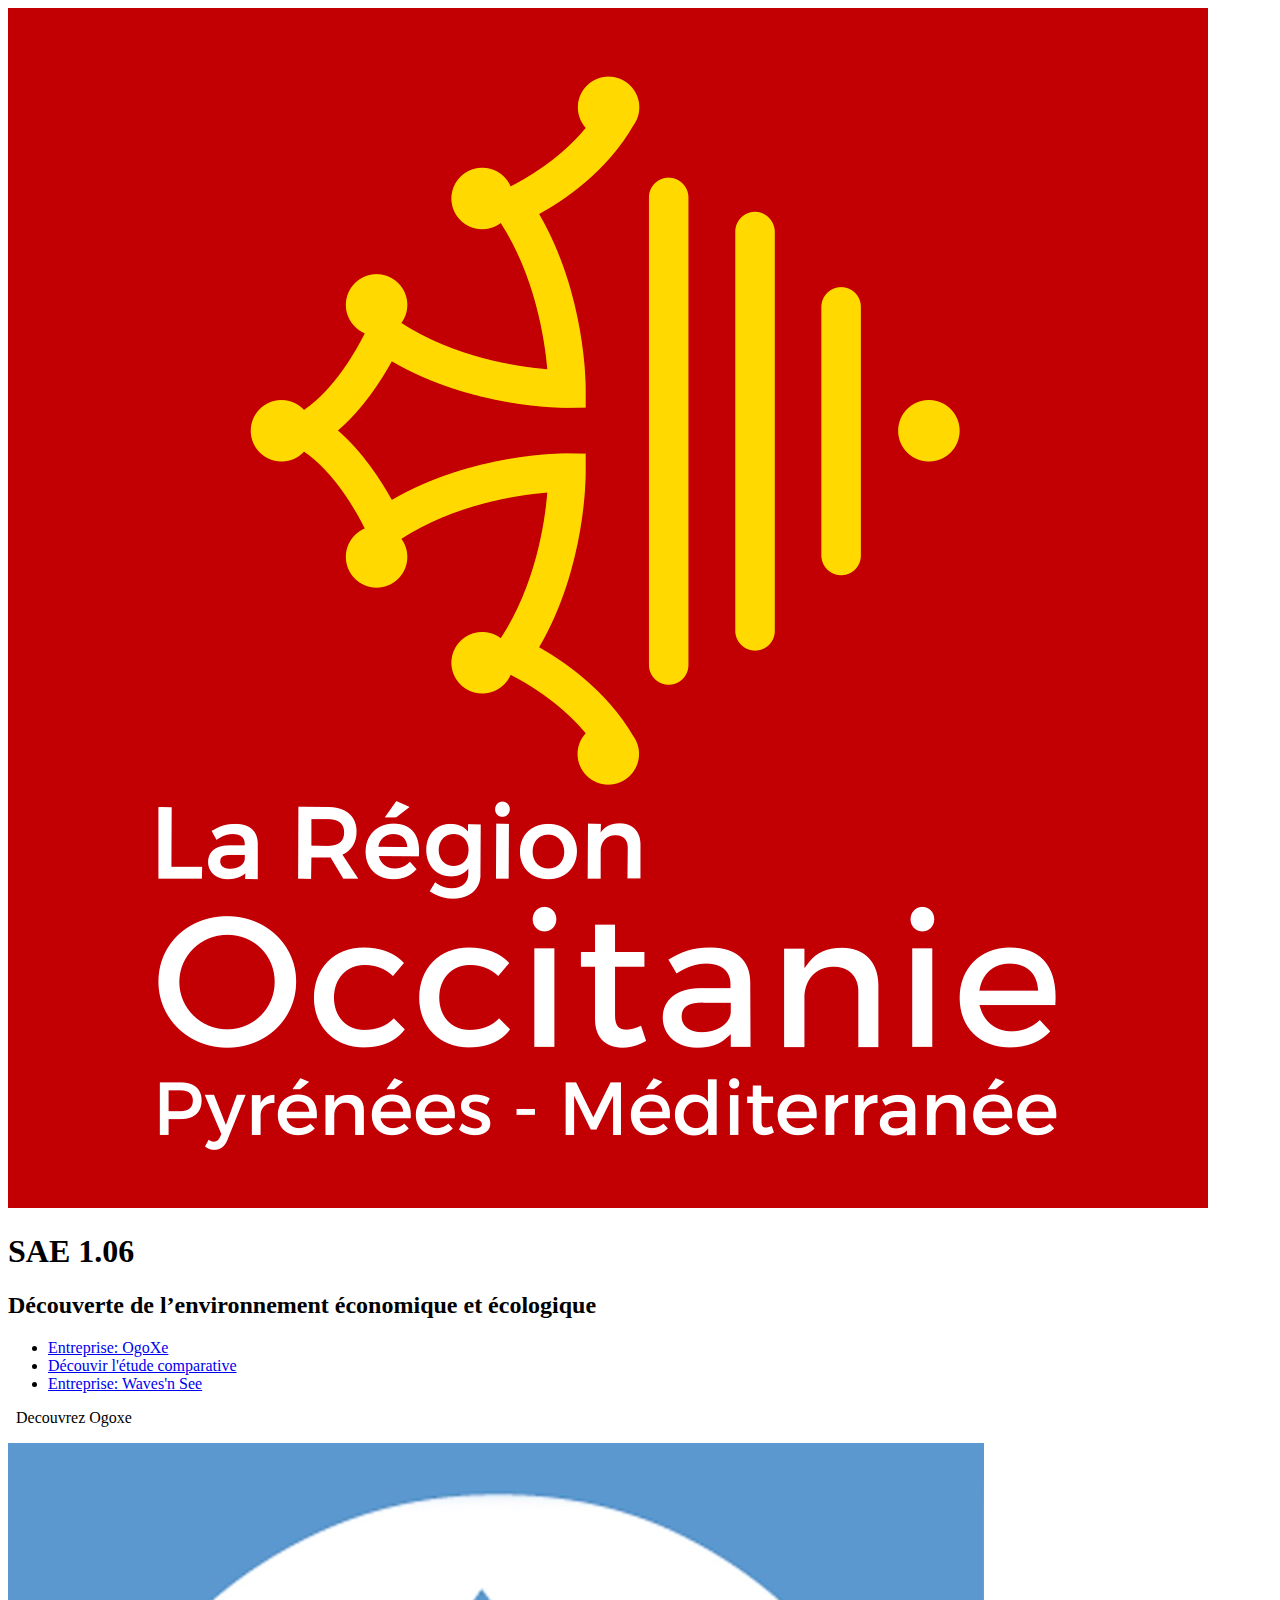
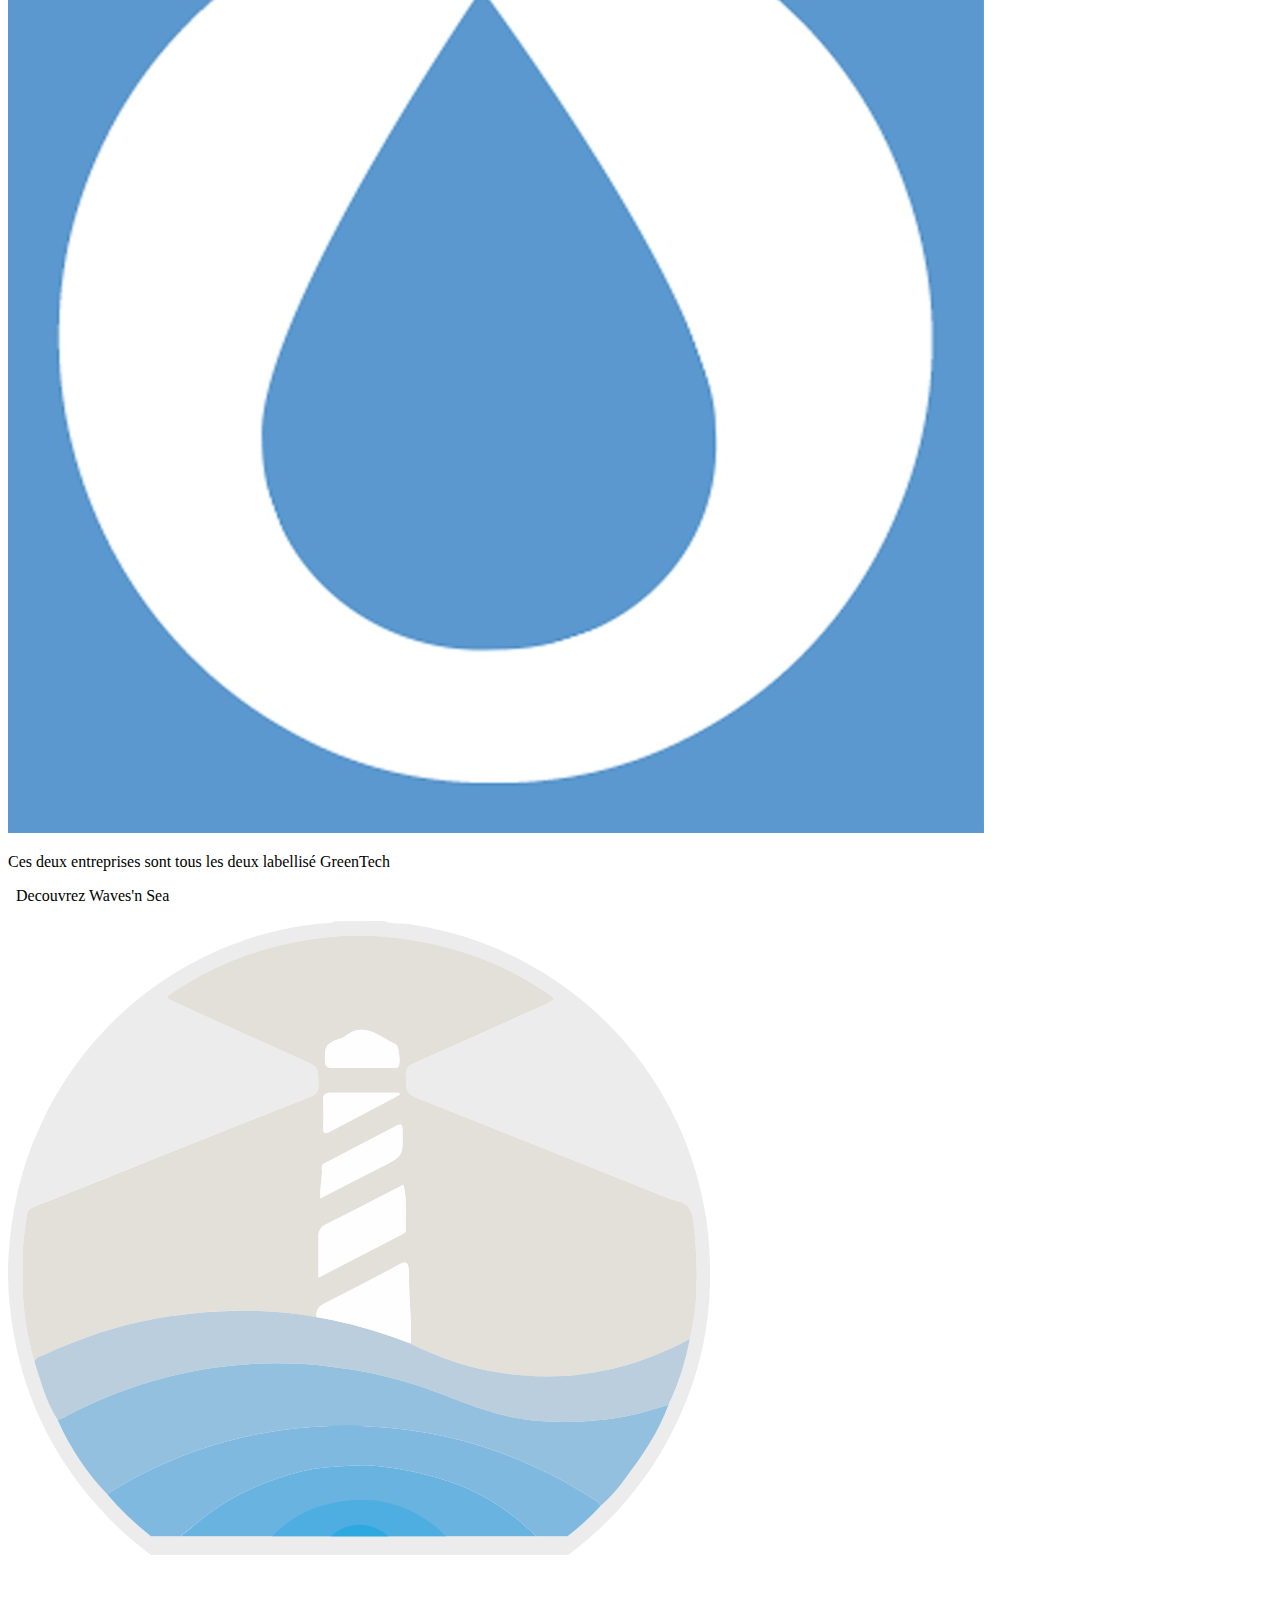
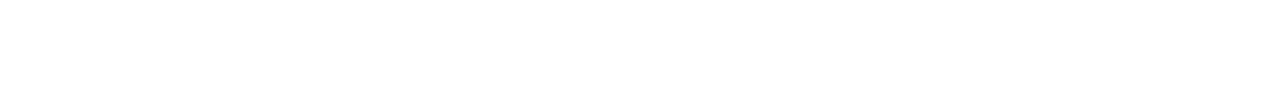
==== index.html @ 26a488fc "Add files via upload" ====
<!DOCTYPE html>
<html lang="fr">
<head>
	<meta charset="utf-8">
	<link rel="stylesheet" type="text/css" href="SAE1.06.css">
	<title>SAE 1.06</title>
</head>
<body>
	
	<div id= accueil>
		<img id="logo" src="LogoOccitanie.png" alt="Logo officiel de la région de l'Occitanie" >
		<h1 id= titre>SAE 1.06</h1>
		<h2 id = soustitre>Découverte de l’environnement économique et écologique</h2>
	</div>
	
		<nav id= 'menu'>
		<ul>
			<li><a class="entreprise2" href="Ogoxe.html">Entreprise: OgoXe</a></li>
			<li><a class="comparatif" href="comparatif.html">Découvir l'étude comparative</a></li>
			<li><a class="entreprise1" href="Ogoxe.html">Entreprise: Waves'n See</a></li>
  		</ul>
	    </nav>
	<div class="conteneur">	
	   	<div id="photoOgoxe">
	   		<p id="decouverte">&ensp;Decouvrez Ogoxe&ensp;</p>
	   		<a href="Ogoxe.html"><img src="LogoOgoxe.jpg" alt="Decouvrez Ogoxe"></a>
	   		
	   	</div>
	   	<div id="intro">
	   		<p>Ces deux entreprises sont tous les deux labellisé GreenTech</p>

	   	</div>
	   	<div id="photoWavesnsee">
	   		<p id="decouverte">&ensp;Decouvrez Waves'n Sea&ensp;</p>
	   		<a href="Ogoxe.html"><img src="logoWNS.png" alt="Decouvrez Waves'n See"></a>
	   	</div>
   	</div>


	
</body>
</html>
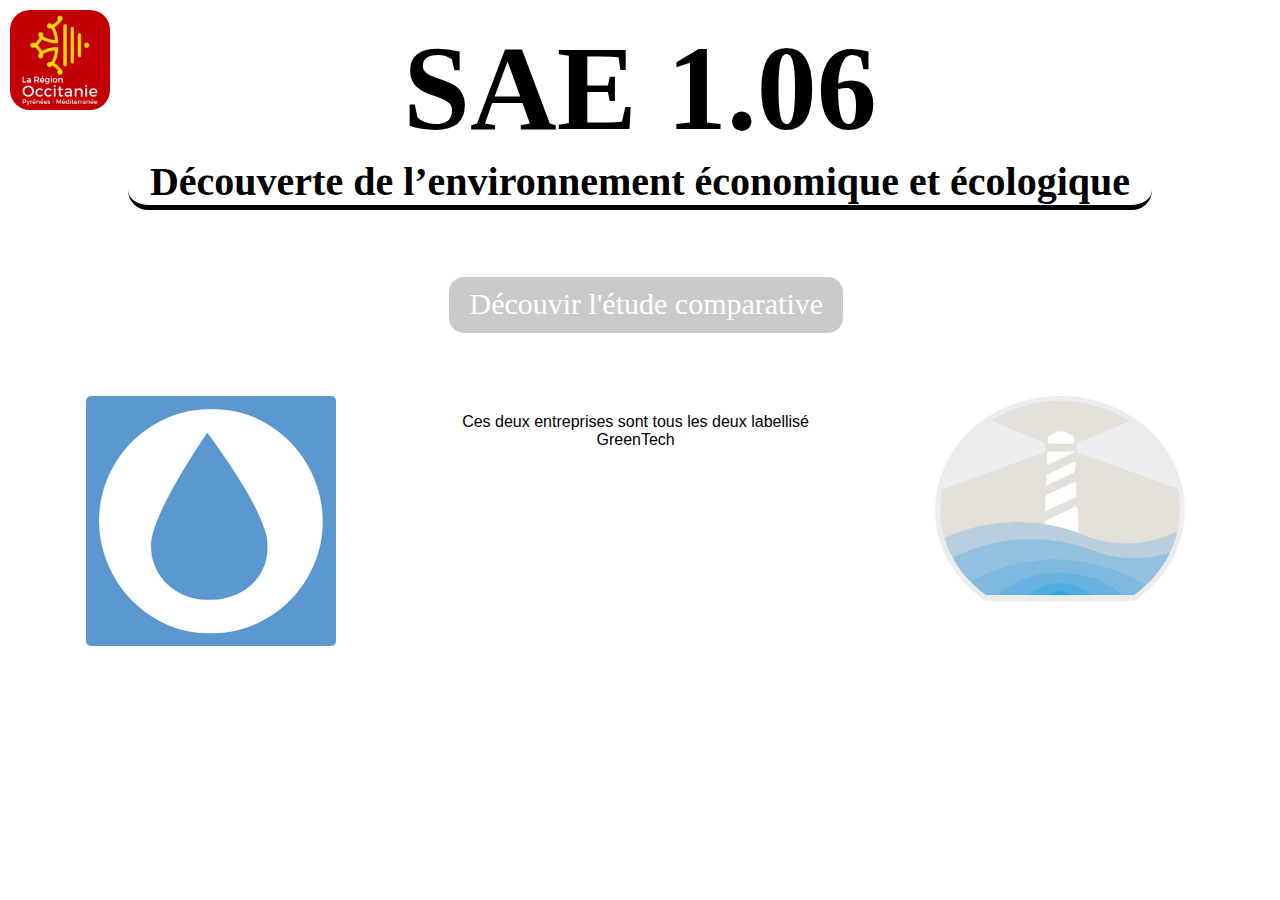
==== commit 7bbd1e53: "Update index.html" ====
--- a/index.html
+++ b/index.html
@@ -2,7 +2,7 @@
 <html lang="fr">
 <head>
 	<meta charset="utf-8">
-	<link rel="stylesheet" type="text/css" href="SAE1.06.css">
+	<link rel="stylesheet" type="text/css" href="index.css">
 	<title>SAE 1.06</title>
 </head>
 <body>
@@ -39,4 +39,4 @@
 
 	
 </body>
-</html>+</html>
--- a/index.css
+++ b/index.css
@@ -0,0 +1,143 @@
+body{
+	height: 100vh;
+	margin: 0 auto;
+	background-image:url(ocean.jpg);
+	background-attachment: fixed;
+	background-repeat: no-repeat;
+	background-size: cover;
+	font-family: Montserrat, sans-serif;
+	
+	
+}
+
+
+#logo{
+	position:absolute;
+	top: 10px;
+	left: 10px;
+	border-radius: 20%;
+	height: 100px; 
+	width: 100px;
+
+}
+#titre {
+	padding-top: 20px;
+	text-align: center;
+	font-size: 120px;
+	font-family: 'Shadows Into Light', cursive;
+	color: black;
+	margin: 0;
+}
+#soustitre {
+	text-align: center;
+	font-size: 40px;
+	font-family: 'Shadows Into Light', cursive;
+	color: black;
+	margin: 0;
+	border-bottom: 5px solid black ;
+	border-radius: 20px;
+	margin-left: 10%;
+	margin-right: 10%;
+
+}
+nav{
+	padding-top: 10px ;
+	width: 100%;
+    margin: 0 auto;
+    top: 0px;
+ 
+}
+nav ul{
+    list-style-type: none;
+
+}
+
+nav li{
+    float: left;
+    width: 33%;/*100% divisé par le nombre d'éléments de menu*/
+    text-align: center;/*Centre le texte dans les éléments de menu*/
+
+}
+nav a{
+	
+	font-family: Source Sans Pro;
+	font-size: 25px;
+	color: white;
+	margin-right: 15px;
+	display: block; /*Toute la surface sera cliquable*/
+    text-decoration: none;
+    border-bottom: 2px solid transparent;/*Evite le décalage des éléments sous le menu à cause de la bordure en :hover*/
+    padding: 10px 0px;/*Agrandit le menu et espace la bordure du texte*/
+
+}
+.comparatif{
+	font-size: 30px;
+	color: white;
+	margin-top: 10%;
+	background-color:RGBa(150,150,150,0.5);
+	border-radius: 15px;
+}
+.comparatif:hover{
+	color: black;
+
+
+
+}
+.entreprise2:hover, .entreprise1:hover{
+	font-size: 30px;
+	border-bottom: 2px solid black;
+	transition: 0.1s;
+	margin-right: 20%;
+	margin-left: 20%;
+}
+.conteneur{
+
+	float:left; 
+	width: 100%;
+
+
+
+}
+.conteneur:before, .conteneur:after {
+    content:"";
+    display:table;
+    clear: both;
+}
+.conteneur div{
+
+      float:left; 
+      width:33%; 
+      height:160px; 
+      text-align: center;
+}
+.conteneur img{
+	height: 250px;
+	width: 250px;
+	border-radius: 5px;
+}
+
+.conteneur img:hover{
+	height: 280px;
+	width: 280px;
+	transition: 0.2s;
+	}
+#intro{
+	margin-top: 5%;
+	border-left: 2px solid white ;
+	border-right: 2px solid white ;
+}
+#decouverte{
+	color: white;
+	font-size: 20px;
+}
+
+#decouverte:after{
+	content:"▼";
+    font-size: 18px;
+
+}
+#decouverte:before{
+	content:"▼";
+    font-size: 18px;
+
+}
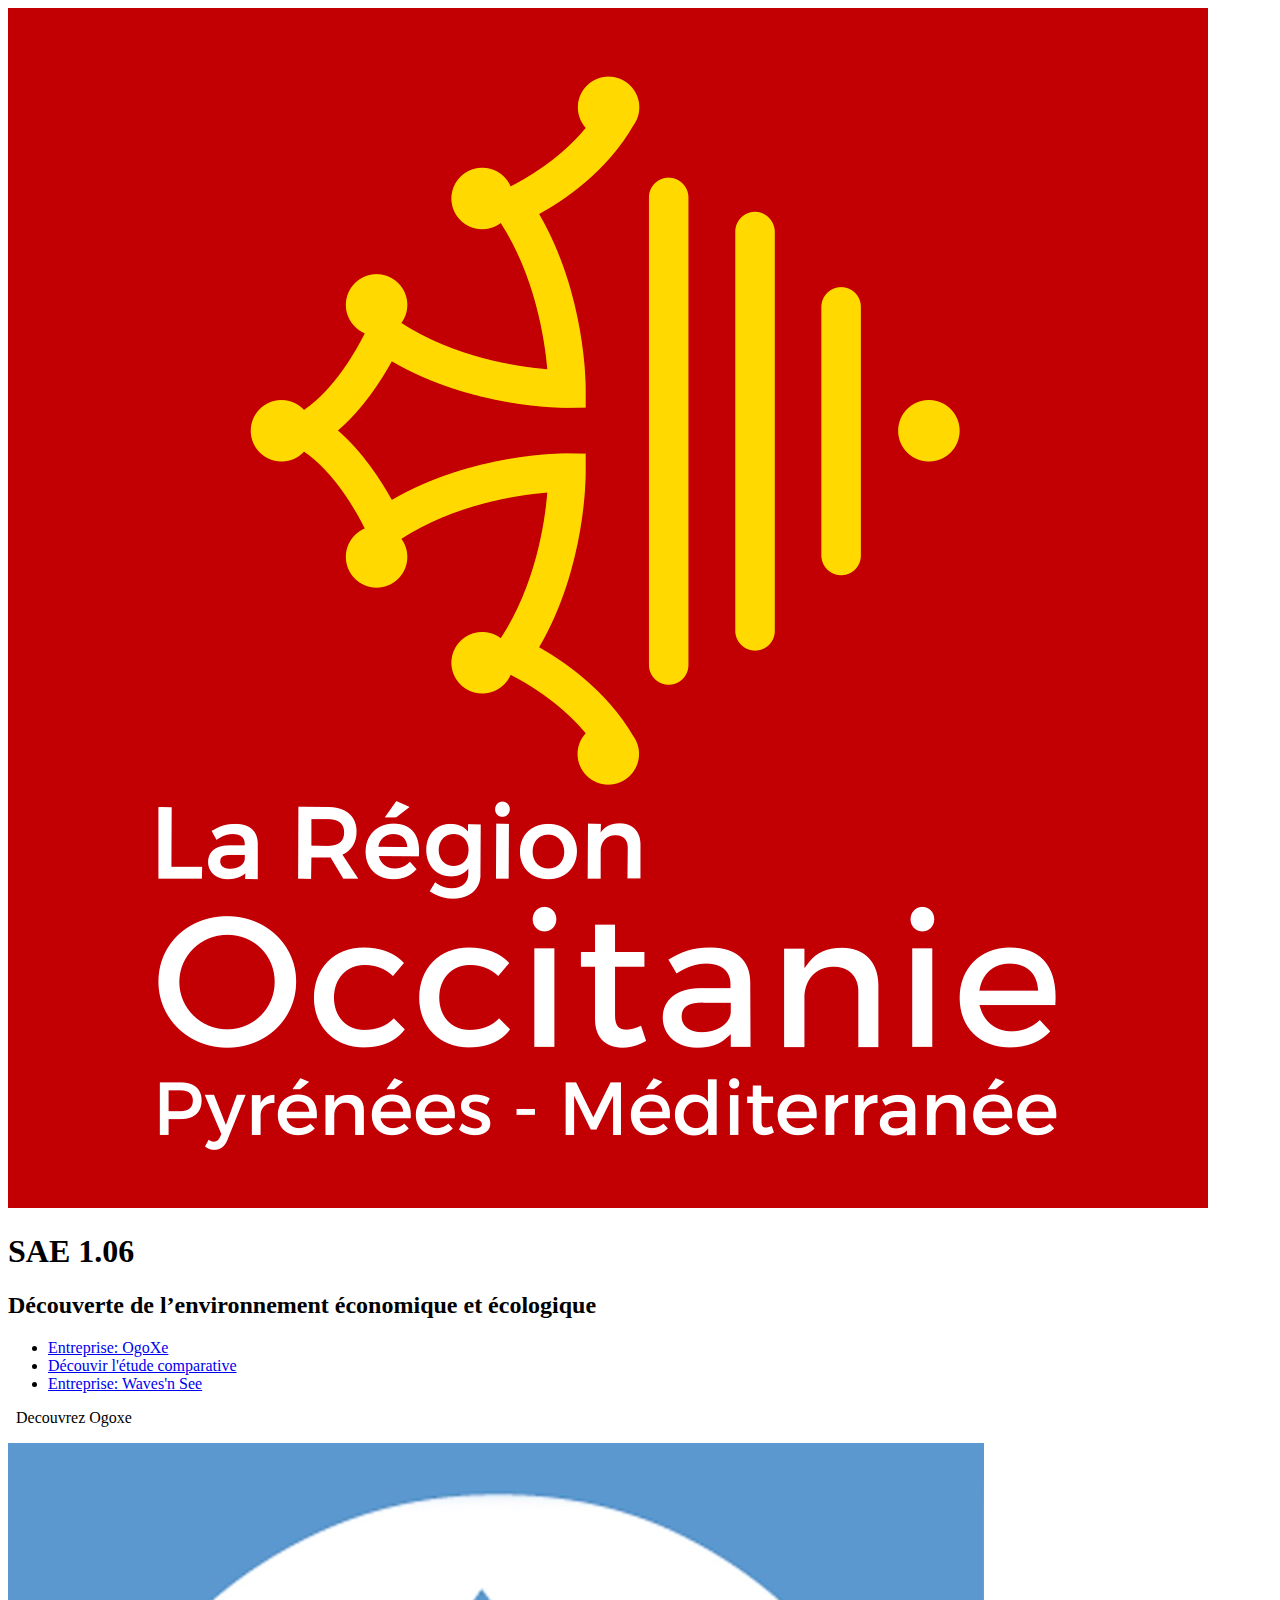
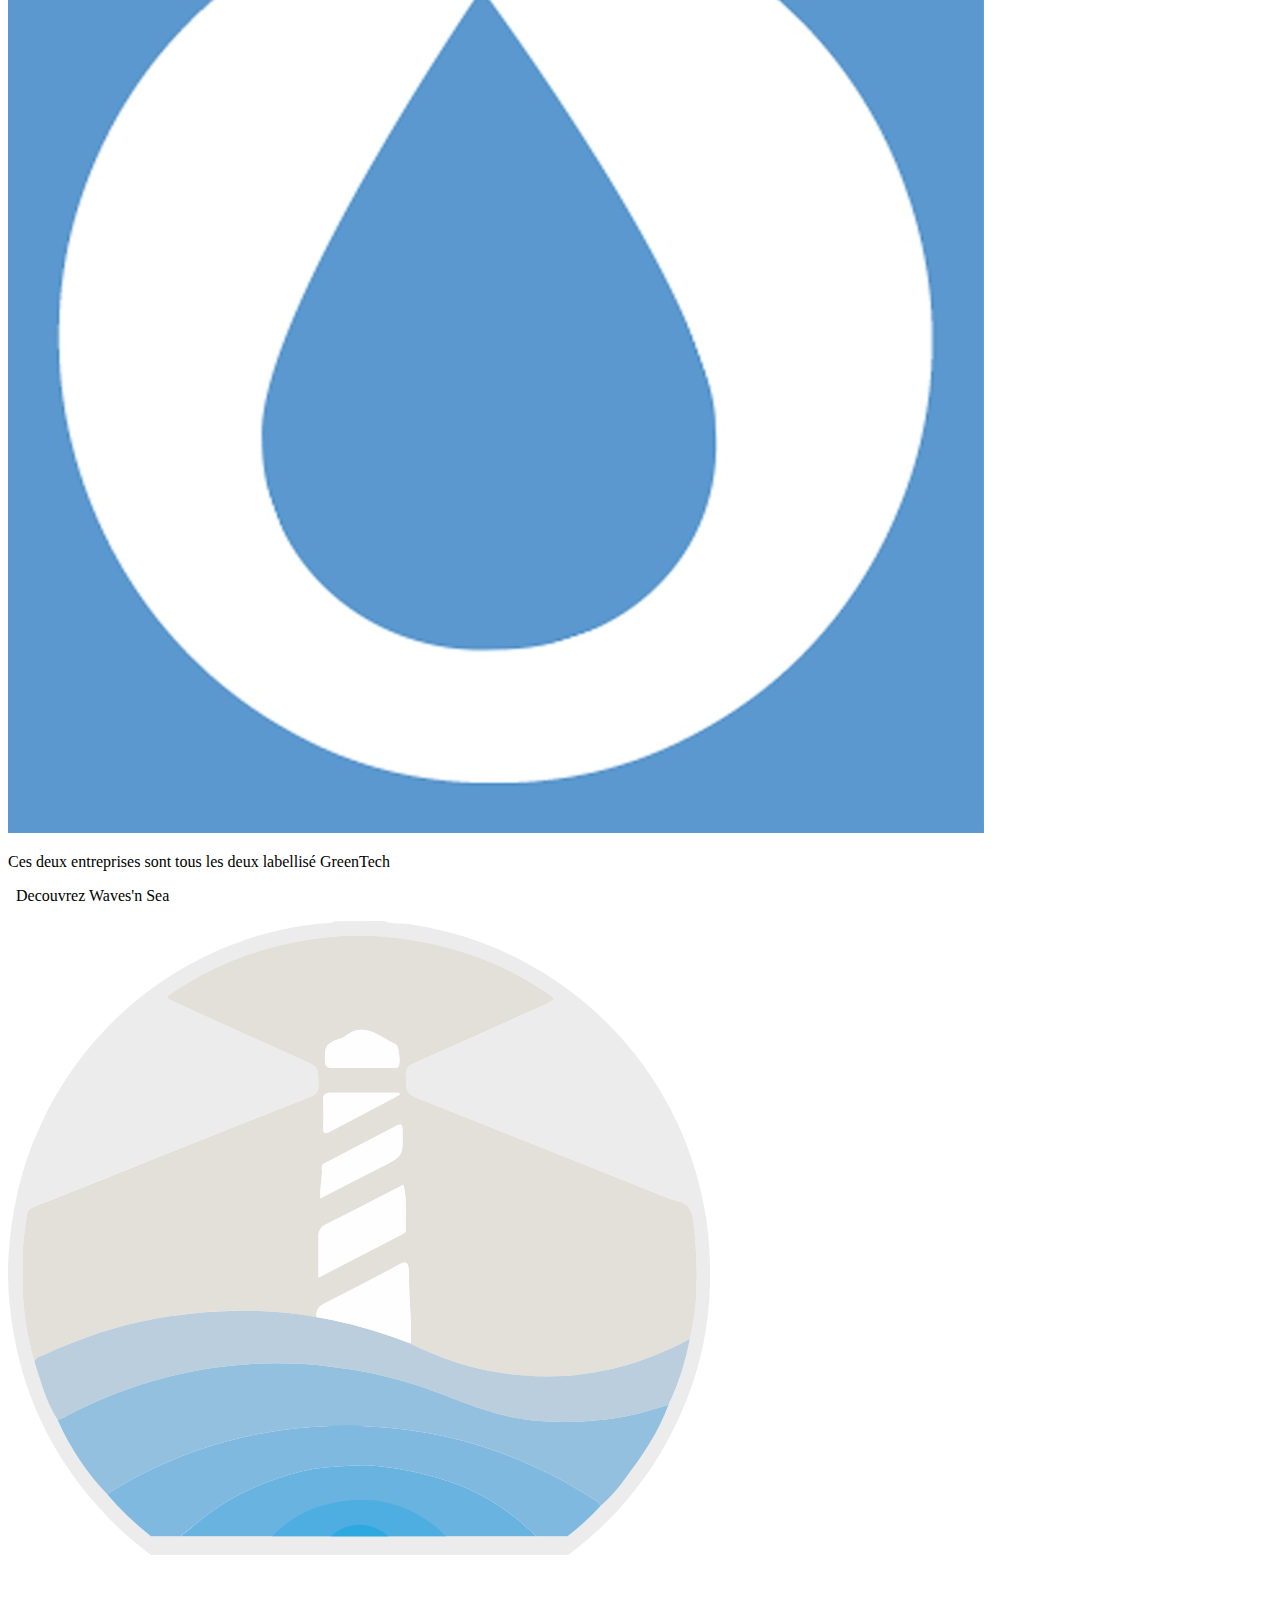
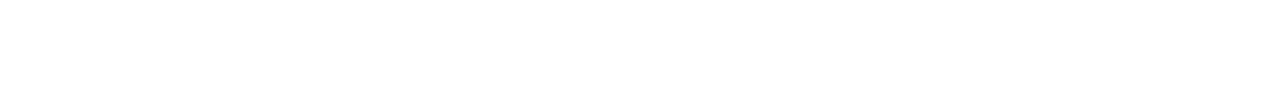
==== commit 37a019a1: "Add files via upload" ====
--- a/index.html
+++ b/index.html
@@ -2,7 +2,7 @@
 <html lang="fr">
 <head>
 	<meta charset="utf-8">
-	<link rel="stylesheet" type="text/css" href="index.css">
+	<link rel="stylesheet" type="text/css" href="SAE1.06.css">
 	<title>SAE 1.06</title>
 </head>
 <body>
@@ -39,4 +39,4 @@
 
 	
 </body>
-</html>
+</html>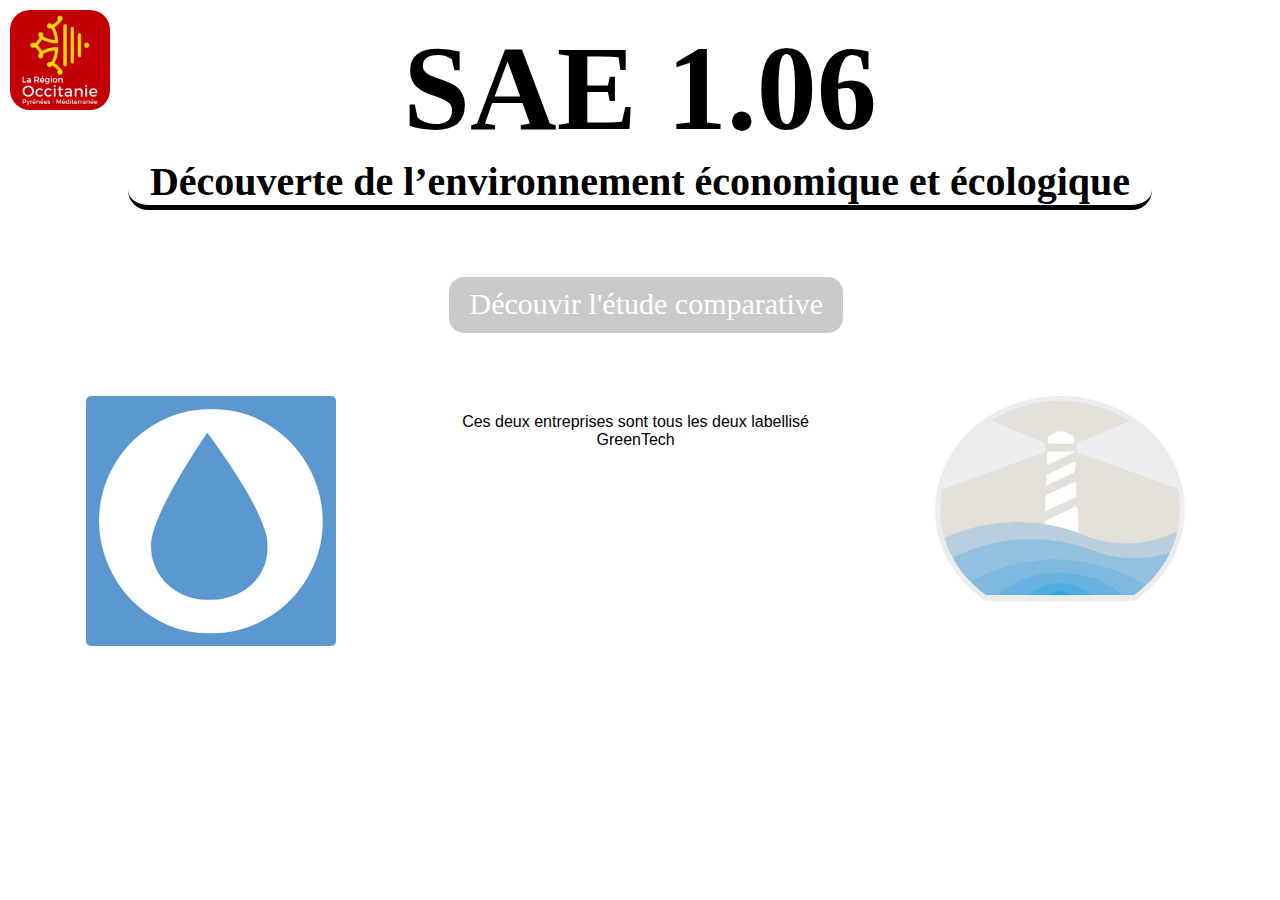
==== commit 84773fdc: "Update index.html" ====
--- a/index.html
+++ b/index.html
@@ -2,7 +2,7 @@
 <html lang="fr">
 <head>
 	<meta charset="utf-8">
-	<link rel="stylesheet" type="text/css" href="SAE1.06.css">
+	<link rel="stylesheet" type="text/css" href="index.css">
 	<title>SAE 1.06</title>
 </head>
 <body>
@@ -39,4 +39,4 @@
 
 	
 </body>
-</html>+</html>
--- a/index.css
+++ b/index.css
@@ -0,0 +1,143 @@
+body{
+	height: 100vh;
+	margin: 0 auto;
+	background-image:url(ocean.jpg);
+	background-attachment: fixed;
+	background-repeat: no-repeat;
+	background-size: cover;
+	font-family: Montserrat, sans-serif;
+	
+	
+}
+
+
+#logo{
+	position:absolute;
+	top: 10px;
+	left: 10px;
+	border-radius: 20%;
+	height: 100px; 
+	width: 100px;
+
+}
+#titre {
+	padding-top: 20px;
+	text-align: center;
+	font-size: 120px;
+	font-family: 'Shadows Into Light', cursive;
+	color: black;
+	margin: 0;
+}
+#soustitre {
+	text-align: center;
+	font-size: 40px;
+	font-family: 'Shadows Into Light', cursive;
+	color: black;
+	margin: 0;
+	border-bottom: 5px solid black ;
+	border-radius: 20px;
+	margin-left: 10%;
+	margin-right: 10%;
+
+}
+nav{
+	padding-top: 10px ;
+	width: 100%;
+    margin: 0 auto;
+    top: 0px;
+ 
+}
+nav ul{
+    list-style-type: none;
+
+}
+
+nav li{
+    float: left;
+    width: 33%;/*100% divisé par le nombre d'éléments de menu*/
+    text-align: center;/*Centre le texte dans les éléments de menu*/
+
+}
+nav a{
+	
+	font-family: Source Sans Pro;
+	font-size: 25px;
+	color: white;
+	margin-right: 15px;
+	display: block; /*Toute la surface sera cliquable*/
+    text-decoration: none;
+    border-bottom: 2px solid transparent;/*Evite le décalage des éléments sous le menu à cause de la bordure en :hover*/
+    padding: 10px 0px;/*Agrandit le menu et espace la bordure du texte*/
+
+}
+.comparatif{
+	font-size: 30px;
+	color: white;
+	margin-top: 10%;
+	background-color:RGBa(150,150,150,0.5);
+	border-radius: 15px;
+}
+.comparatif:hover{
+	color: black;
+
+
+
+}
+.entreprise2:hover, .entreprise1:hover{
+	font-size: 30px;
+	border-bottom: 2px solid black;
+	transition: 0.1s;
+	margin-right: 20%;
+	margin-left: 20%;
+}
+.conteneur{
+
+	float:left; 
+	width: 100%;
+
+
+
+}
+.conteneur:before, .conteneur:after {
+    content:"";
+    display:table;
+    clear: both;
+}
+.conteneur div{
+
+      float:left; 
+      width:33%; 
+      height:160px; 
+      text-align: center;
+}
+.conteneur img{
+	height: 250px;
+	width: 250px;
+	border-radius: 5px;
+}
+
+.conteneur img:hover{
+	height: 280px;
+	width: 280px;
+	transition: 0.2s;
+	}
+#intro{
+	margin-top: 5%;
+	border-left: 2px solid white ;
+	border-right: 2px solid white ;
+}
+#decouverte{
+	color: white;
+	font-size: 20px;
+}
+
+#decouverte:after{
+	content:"▼";
+    font-size: 18px;
+
+}
+#decouverte:before{
+	content:"▼";
+    font-size: 18px;
+
+}
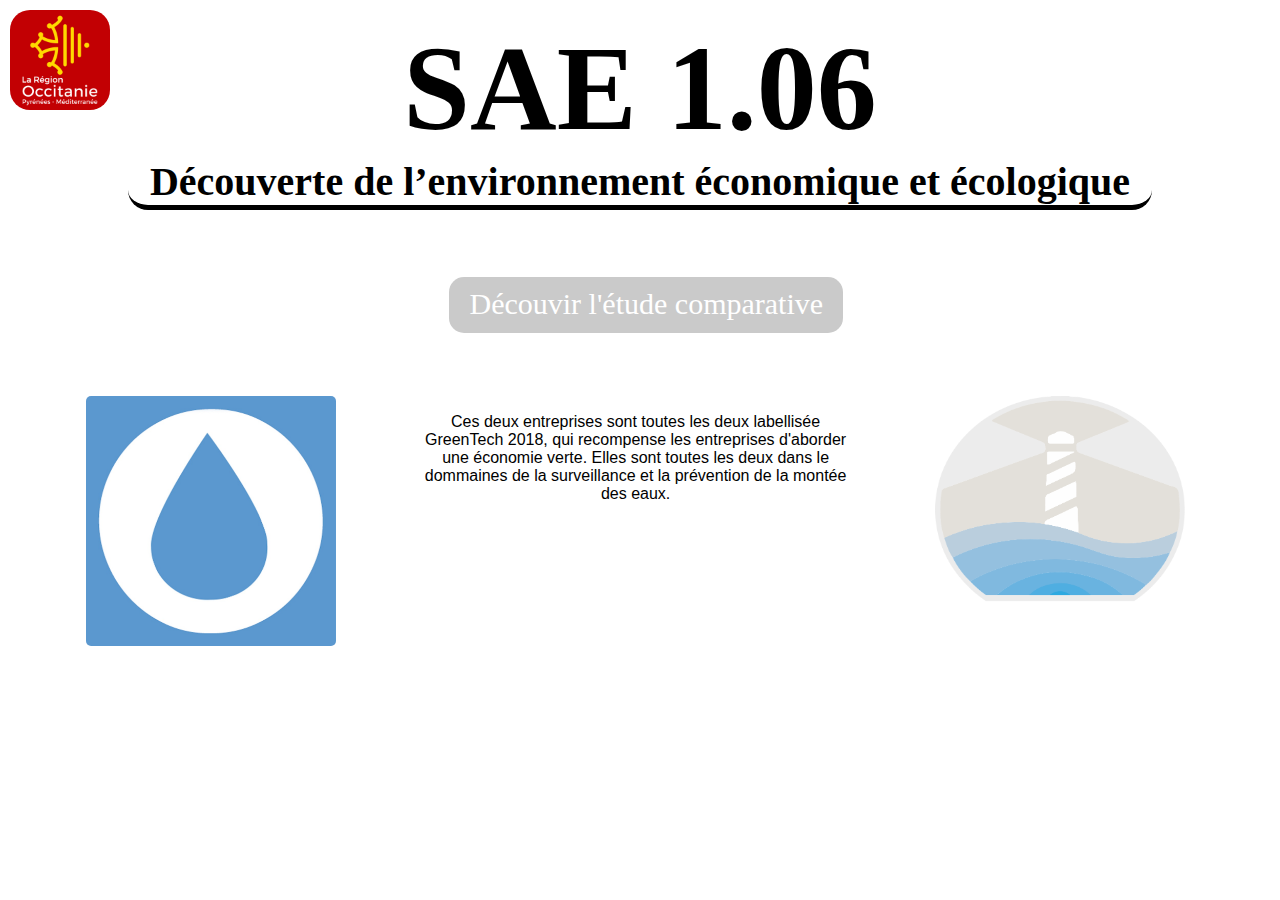
==== commit 2a433101: "Update index.html" ====
--- a/index.html
+++ b/index.html
@@ -3,6 +3,7 @@
 <head>
 	<meta charset="utf-8">
 	<link rel="stylesheet" type="text/css" href="index.css">
+	<link rel="icon" type="image/jpg" sizes="16x16" href="icon.jpg">
 	<title>SAE 1.06</title>
 </head>
 <body>
@@ -22,16 +23,16 @@
 	    </nav>
 	<div class="conteneur">	
 	   	<div id="photoOgoxe">
-	   		<p id="decouverte">&ensp;Decouvrez Ogoxe&ensp;</p>
+	   		<p class="decouverte">&ensp;Decouvrez Ogoxe&ensp;</p>
 	   		<a href="Ogoxe.html"><img src="LogoOgoxe.jpg" alt="Decouvrez Ogoxe"></a>
 	   		
 	   	</div>
 	   	<div id="intro">
-	   		<p>Ces deux entreprises sont tous les deux labellisé GreenTech</p>
+	   		<p>Ces deux entreprises sont toutes les deux labellisée GreenTech 2018, qui recompense les entreprises d'aborder une économie verte. Elles sont toutes les deux dans le dommaines de la surveillance et la prévention de la montée des eaux.</p>
 
 	   	</div>
 	   	<div id="photoWavesnsee">
-	   		<p id="decouverte">&ensp;Decouvrez Waves'n Sea&ensp;</p>
+	   		<p class="decouverte">&ensp;Decouvrez Waves'n Sea&ensp;</p>
 	   		<a href="Ogoxe.html"><img src="logoWNS.png" alt="Decouvrez Waves'n See"></a>
 	   	</div>
    	</div>
--- a/index.css
+++ b/index.css
@@ -126,17 +126,17 @@
 	border-left: 2px solid white ;
 	border-right: 2px solid white ;
 }
-#decouverte{
+.decouverte{
 	color: white;
 	font-size: 20px;
 }
 
-#decouverte:after{
+.decouverte:after{
 	content:"▼";
     font-size: 18px;
 
 }
-#decouverte:before{
+.decouverte:before{
 	content:"▼";
     font-size: 18px;
 
